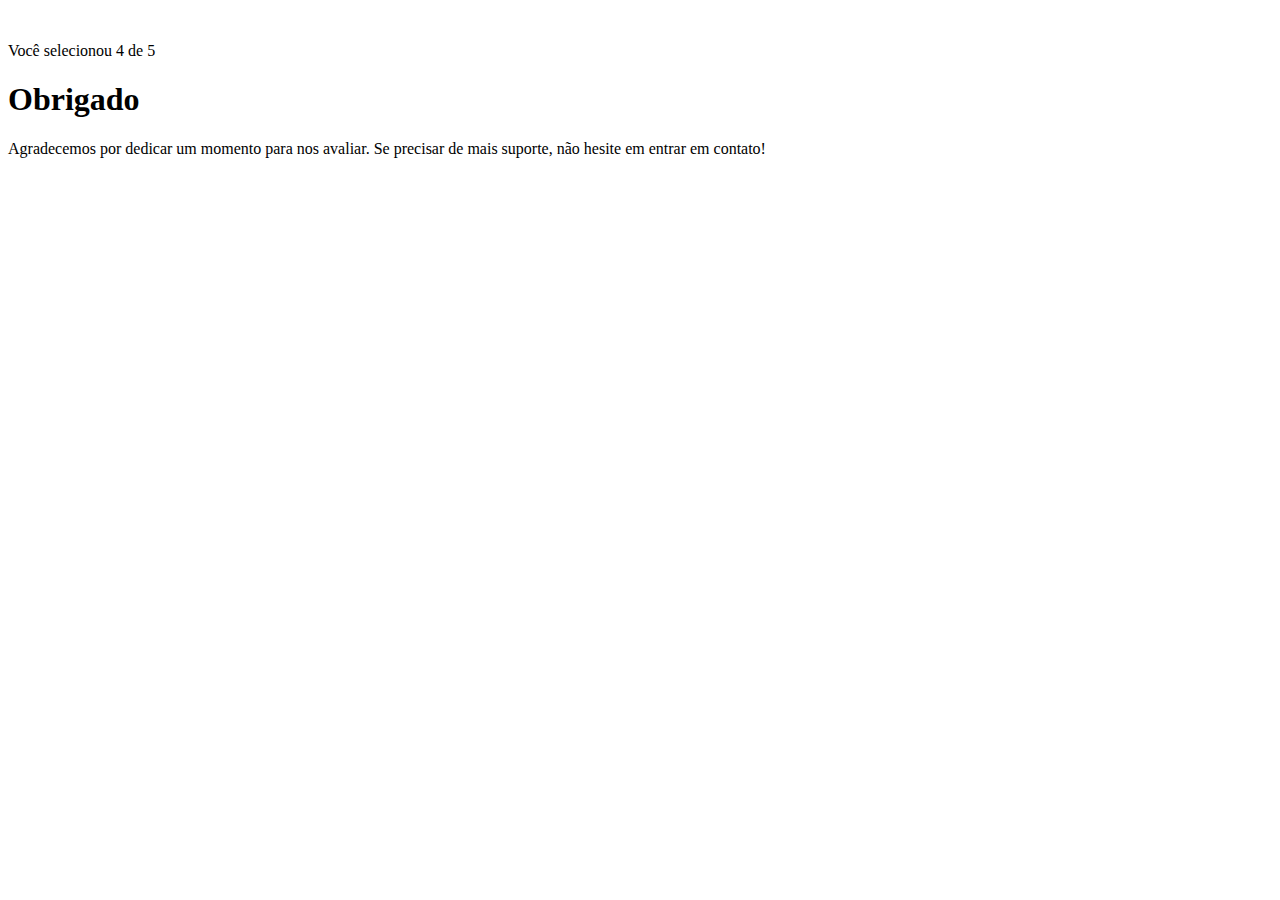
==== pages/agradecimento.html @ ec99d46d "agradecimento.html e css" ====
<!DOCTYPE html>
<html lang="en">
<head>
    <meta charset="UTF-8">
    <meta name="viewport" content="width=device-width, initial-scale=1.0">
    <title>feedback - agradacimento</title>
    <link rel="stylesheet" href="agradacimento.css">
</head>
<body>
    <div class="card">
        <img src="../images/illustration-thank-you.svg" alt="">
        <p>Você selecionou 4 de 5</p>
        
        <h1>Obrigado</h1>


        <p>Agradecemos por dedicar um momento para nos avaliar. Se precisar de mais suporte, não hesite em entrar em contato!</p>
    </div>
</body>
</html>
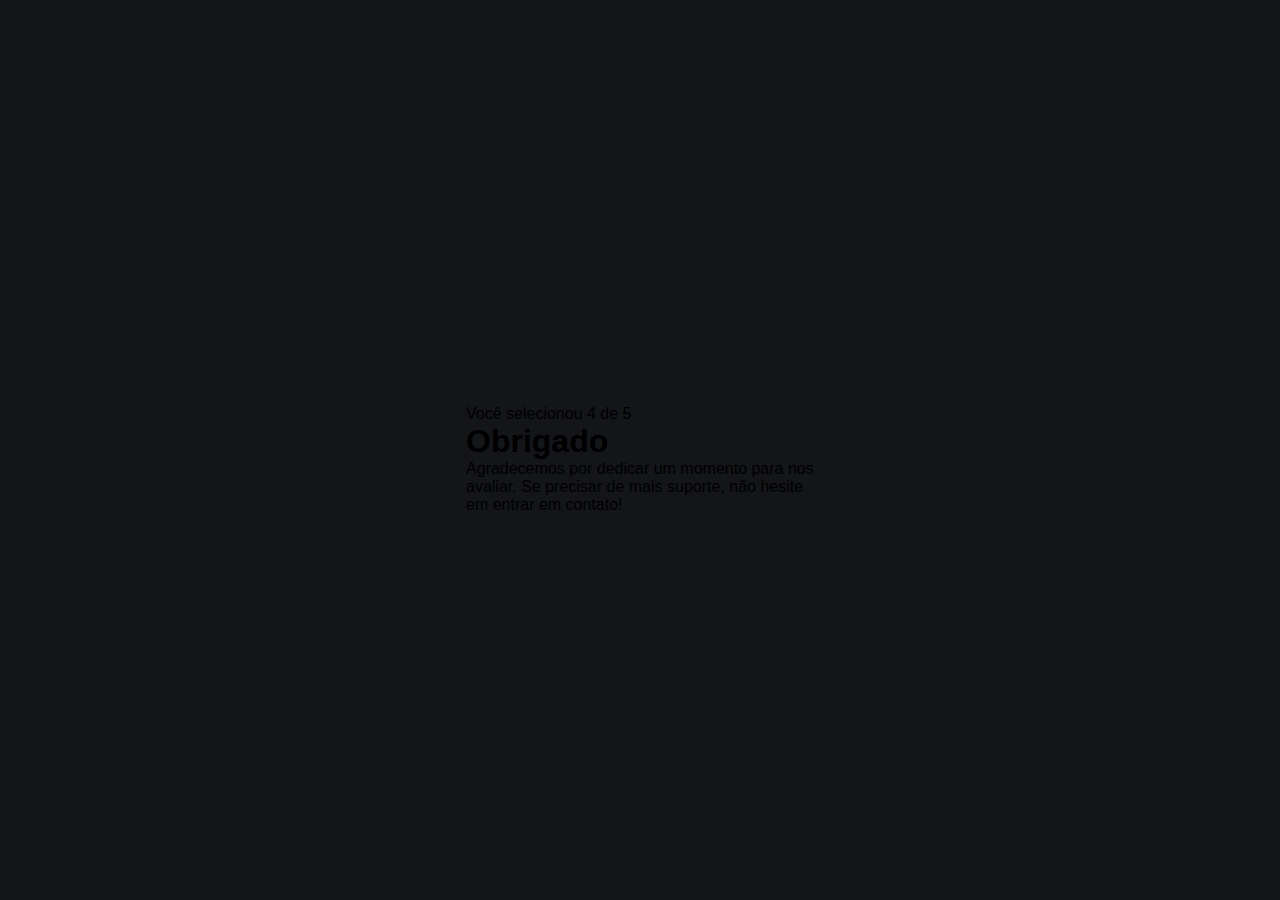
==== commit be7ff59e: "segundo comit agradecimento" ====
--- a/pages/agradecimento.html
+++ b/pages/agradecimento.html
@@ -4,7 +4,7 @@
     <meta charset="UTF-8">
     <meta name="viewport" content="width=device-width, initial-scale=1.0">
     <title>feedback - agradacimento</title>
-    <link rel="stylesheet" href="agradacimento.css">
+    <link rel="stylesheet" href="agradecimento.css">
 </head>
 <body>
     <div class="card">
--- a/pages/agradecimento.css
+++ b/pages/agradecimento.css
@@ -0,0 +1,33 @@
+*{
+    margin: 0;
+    padding: 0;
+    box-sizing: border-box;
+    font-family: "Overpass", sans-serif;
+    -webkit-smoothing: antialiased
+}
+
+:root{
+    --dark-blue: #262e38;
+    --light-gray: #969fad;
+    --medium-gray: #7c8798;
+    --orange: #fc7616;
+    --white: #fff;
+    --v-dark-blue: #131518;
+    --black-gradient: radial-gardient(98.96% 98.96% at 50% 0%, #232a34 0%, #181e27 100%);
+
+}
+
+body{
+    background-color: var(--v-dark-blue);
+    height: 100svh;
+    display: flex;
+    justify-content: center;
+    align-items: center;
+}
+
+.card{
+    background: var(--black-gradient);
+    max-width: 412px;
+    padding: 32px;
+    border-radius: 30px;
+}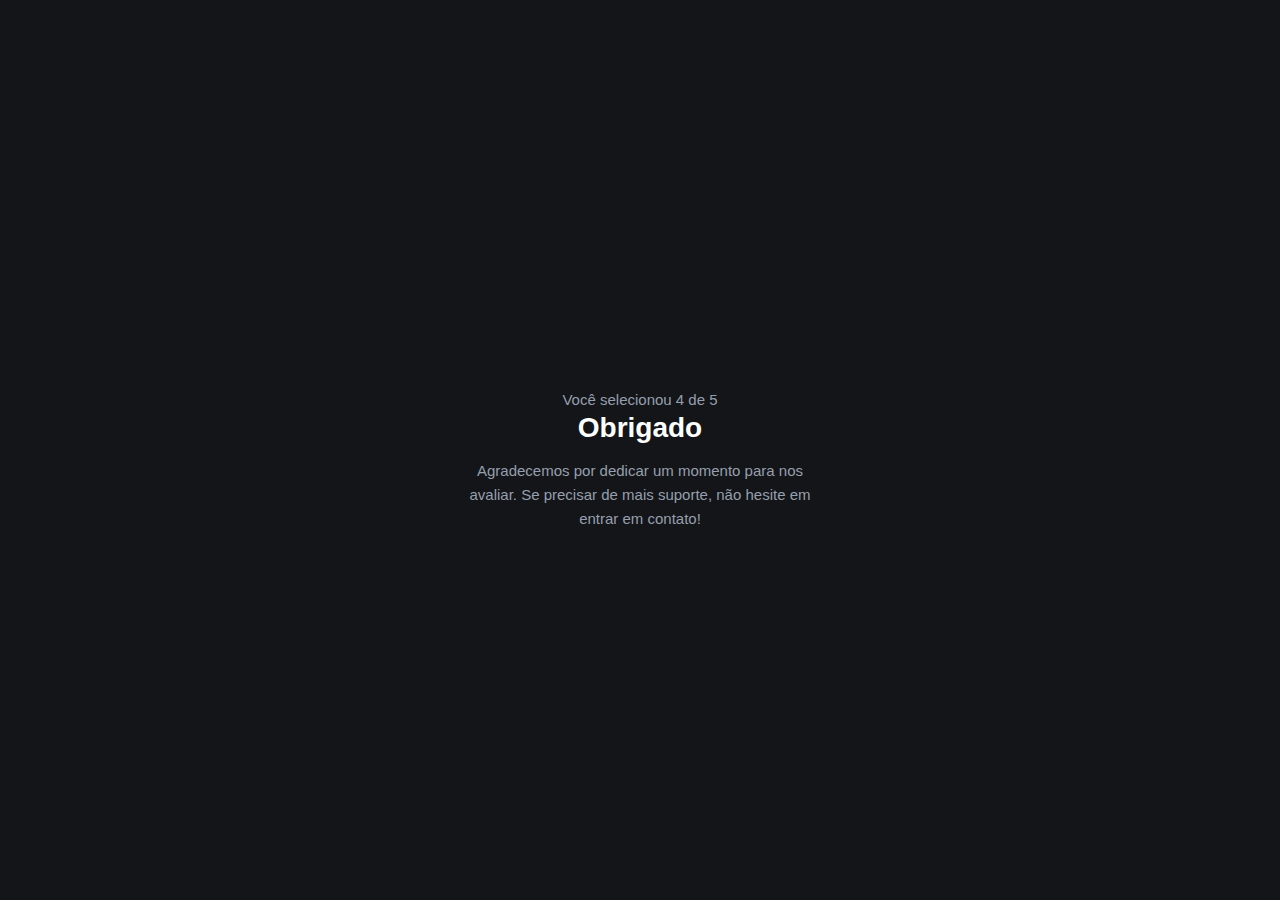
==== commit f6a26180: "quarto e terceirto commit agradecimento" ====
--- a/pages/agradecimento.html
+++ b/pages/agradecimento.html
@@ -9,7 +9,7 @@
 <body>
     <div class="card">
         <img src="../images/illustration-thank-you.svg" alt="">
-        <p>Você selecionou 4 de 5</p>
+        <p class="p_nota">Você selecionou 4 de 5</p>
         
         <h1>Obrigado</h1>
 
--- a/pages/agradecimento.css
+++ b/pages/agradecimento.css
@@ -28,6 +28,35 @@
 .card{
     background: var(--black-gradient);
     max-width: 412px;
-    padding: 32px;
+    padding: 45px 32px;
     border-radius: 30px;
+    text-align: center;
+}
+
+.card h1{
+    color: var(--white);
+    font-size: 28px;
+    margin-bottom: 15px;
+}
+
+.card p{
+    color: var(--light-gray);
+    font-size: 15px;
+    line-height: 24px;
+    
+
+.card img{
+    margin-bottom: 32px;
+}
+
+.card .p_nota{
+    background-color: var(--dark-blue);
+    width: fit-content;
+    margin-inline: auto;
+    border-radius: 22px;
+    padding: 4px 18px;
+
+    font-size: 15px;
+    margin-bottom: 24px;
+    color: var(--orange);
 }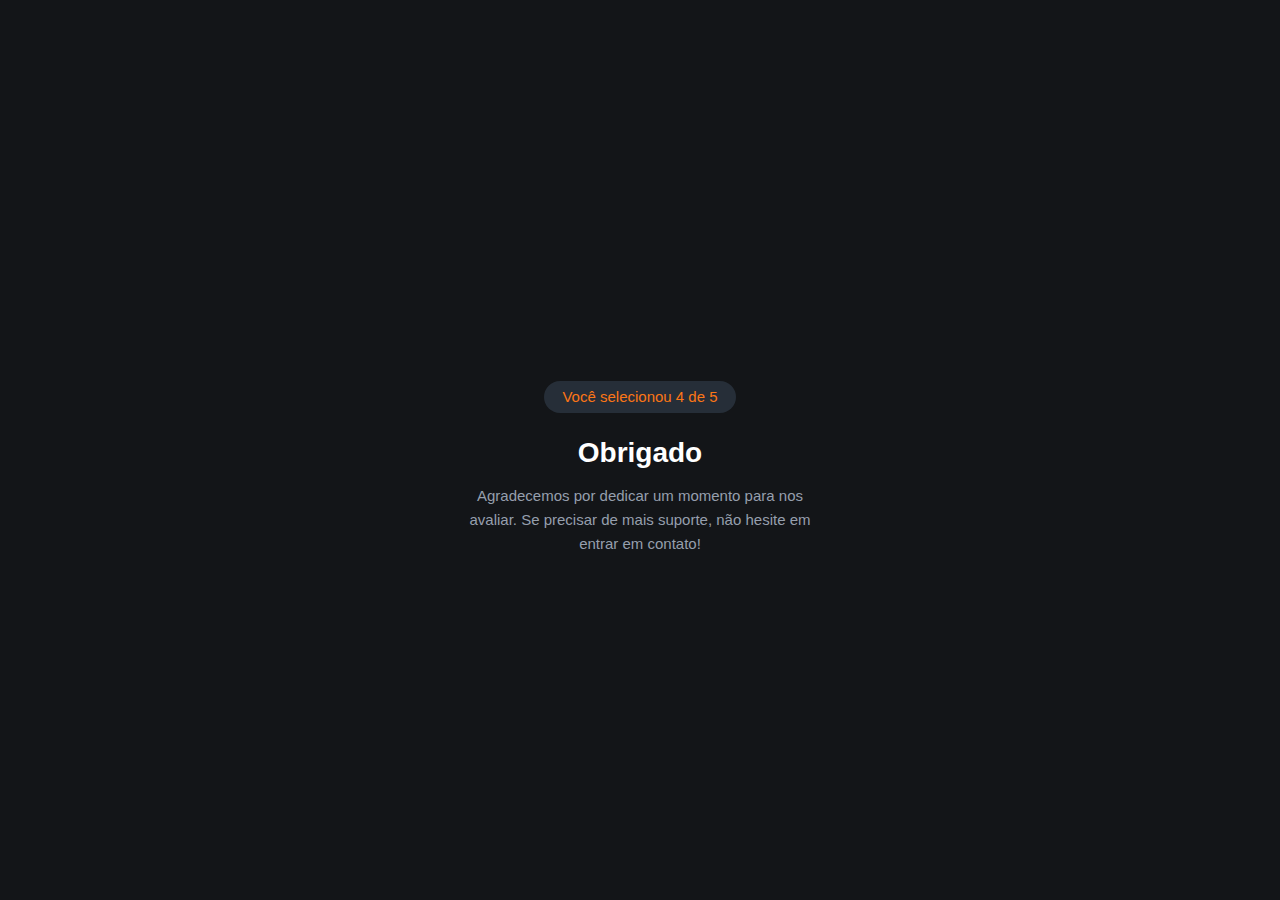
==== commit 9ba831b3: "agradecimento js" ====
--- a/pages/agradecimento.html
+++ b/pages/agradecimento.html
@@ -5,6 +5,7 @@
     <meta name="viewport" content="width=device-width, initial-scale=1.0">
     <title>feedback - agradacimento</title>
     <link rel="stylesheet" href="agradecimento.css">
+    <script src="./agradecimento.js"></script>
 </head>
 <body>
     <div class="card">
--- a/pages/agradecimento.css
+++ b/pages/agradecimento.css
@@ -43,7 +43,7 @@
     color: var(--light-gray);
     font-size: 15px;
     line-height: 24px;
-    
+}
 
 .card img{
     margin-bottom: 32px;
